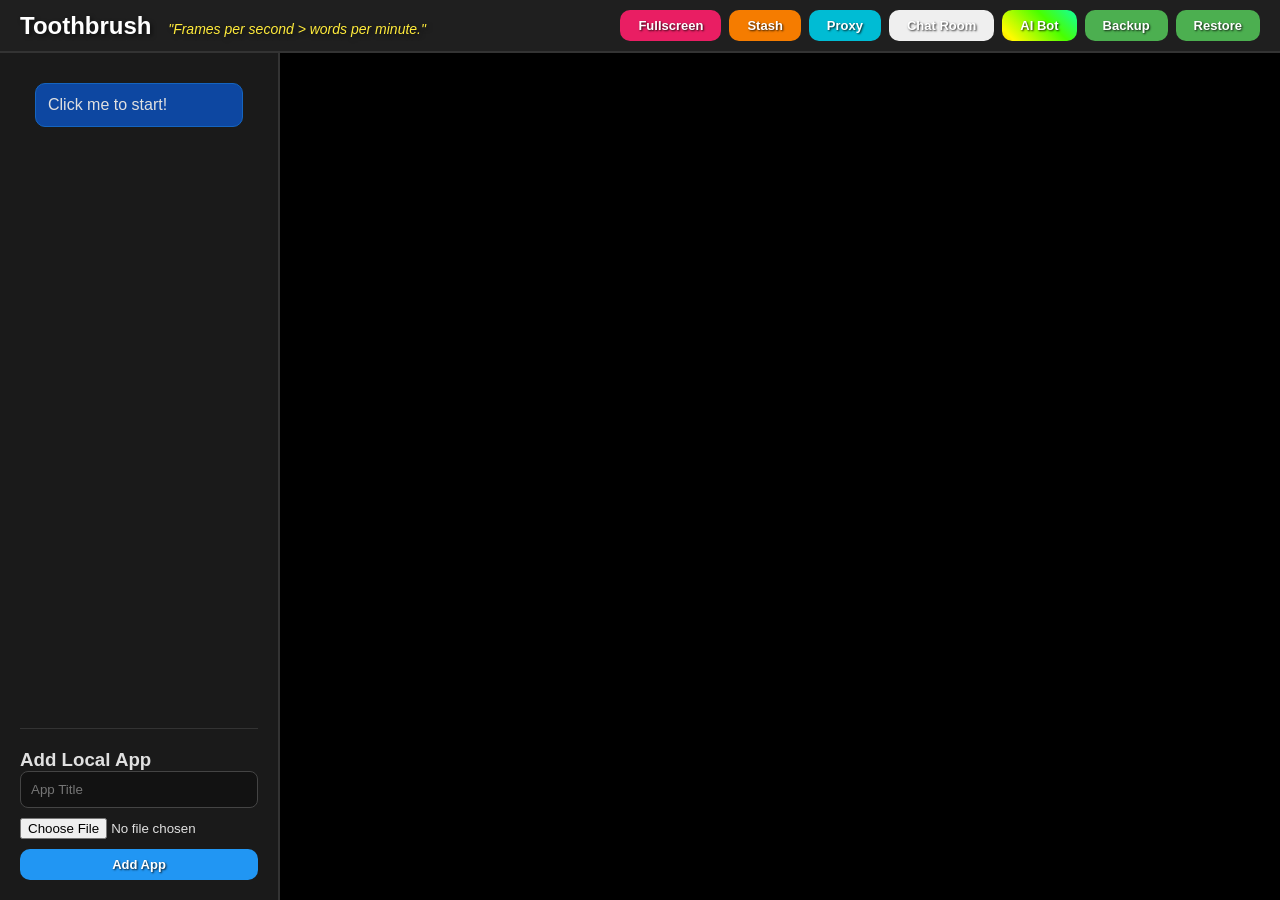
==== index.html @ fcf75070 "Add files via upload" ====
<!DOCTYPE html>
<html lang="en">
<head>
    <meta charset="UTF-8">
    <title>New Tab</title>
    <link rel="stylesheet" href="style.css">
</head>
<body>
    <header>
        <h1 onclick="location.href='index.html'">Toothbrush <span id="splash-text"></span></h1>
        <nav class="top-nav">
        </nav>
        <div class="controls">
            <button id="cloak-btn" class="save-btn" style="background-color: #E91E63;">Fullscreen</button>
            <button onclick="location.href='pdf-stash.html'" class="save-btn" style="background-color: #F57C00;">Stash</button>
			<button id="proxy-btn" class="save-btn" style="background-color: #00BCD4;">Proxy</button>
			 <button onclick="location.href='chat.html'" class="save-btn" style="background-color: ##9D00FF;">Chat Room</button>
            <button onclick="location.href='ai.html'" class="save-btn rainbow-btn">AI Bot</button>
            <button id="export-btn" class="save-btn" style="background-color: #4CAF50;">Backup</button>
            <button onclick="document.getElementById('import-btn').click()" class="save-btn" style="background-color: #4CAF50;">Restore</button>
            <input type="file" id="import-btn" accept=".json" style="display:none">
        </div>
    </header>
    <main>
        <aside class="sidebar">
            <ul id="game-list"></ul>
            <div class="add-game">
                <h3>Add Local App</h3>
                <input type="text" id="new-game-title" placeholder="App Title">
                <input type="file" id="new-game-file" accept=".html">
                <button id="add-game-btn" class="save-btn" style="background-color:#2196F3; width:100%; margin-top:10px;">Add App</button>
            </div>
        </aside>
        <section class="game-container">
            <iframe id="game-frame" name="game-frame" sandbox="allow-scripts allow-same-origin allow-forms allow-popups allow-modals" allow="allow-storage-access-by-user-activation; storage-access"></iframe>
        </section>
    </main>
    <script src="app.js"></script>
</body>
</html>
---- style.css ----
* { box-sizing: border-box; margin: 0; padding: 0; font-family: 'Segoe UI', Tahoma, sans-serif; }
body { background-color: #121212; color: #e0e0e0; display: flex; flex-direction: column; height: 100vh; }

header { background-color: #1f1f1f; padding: 10px 20px; display: flex; justify-content: space-between; align-items: center; border-bottom: 2px solid #333; }
h1 { font-size: 24px; color: #fff; cursor: pointer; text-shadow: 2px 2px 4px rgba(0,0,0,0.5); }

.top-nav { display: flex; gap: 10px; margin-left: 20px; margin-right: auto; }
.controls { display: flex; gap: 8px; }

/* Button Base Style */
.save-btn, .nav-btn { 
    padding: 8px 18px; border-radius: 10px; border: none; cursor: pointer; 
    font-weight: bold; color: white; text-decoration: none; font-size: 13px;
    text-shadow: 1px 1px 2px rgba(0,0,0,0.8);
    transition: all 0.2s cubic-bezier(0.175, 0.885, 0.32, 1.275);
    display: inline-flex; align-items: center; justify-content: center;
}

/* Hover: Subtle Raise */
.save-btn:hover, .nav-btn:hover { 
    filter: brightness(1.1); 
    transform: translateY(-3px);
    box-shadow: 0 4px 8px rgba(0,0,0,0.3);
}

/* Click: Sink and Flash */
.save-btn:active, .nav-btn:active { 
    transform: translateY(2px); 
    filter: brightness(1.5);
    transition: all 0.1s;
}

.nav-btn { background-color: #333; }

.rainbow-btn {
    background: linear-gradient(45deg, #ff0000, #ff7300, #fffb00, #48ff00, #00ffd5, #002bff, #7a00ff, #ff00c8, #ff0000);
    background-size: 400% 400%;
    animation: rainbow-shift 10s ease infinite;
}
@keyframes rainbow-shift { 0% { background-position: 0% 50%; } 50% { background-position: 100% 50%; } 100% { background-position: 0% 50%; } }

main { display: flex; flex: 1; overflow: hidden; }
.sidebar { width: 280px; background-color: #1a1a1a; padding: 20px; border-right: 2px solid #333; display: flex; flex-direction: column; }
#game-list { list-style: none; flex: 1; overflow-y: auto; margin-top: 10px; }

#game-list li { 
    padding: 12px; background-color: #2c2c2c; margin-bottom: 8px; margin-right: 15px; margin-left: 15px;
    border-radius: 10px; cursor: pointer; display: flex; justify-content: space-between; align-items: center;
    transition: all 0.2s; border: 1px solid transparent;
}
#game-list li:hover { background-color: #3d3d3d; transform: translateX(5px); border-color: #444; box-shadow: -5px 5px 5px rgba(0,0,0,0.3); }
#game-list li:has(.trash-btn:hover) { background-color: #441a1a !important; }
#game-list li:active {
    transform: translateX(-5px); 
    filter: brightness(1.5);
    transition: all 0.1s;
}

.tutorial-item { background-color: #0D47A1 !important; border: 1px solid #1565C0 !important; }

.trash-btn { opacity: 0; transition: opacity 0.2s; font-size: 18px; padding-left: 10px; }
li:hover .trash-btn { opacity: 1; }
.trash-btn:hover { color: #f44336; transform: scale(1.2); }

.add-game { margin-top: 20px; padding-top: 20px; border-top: 1px solid #333; }
input[type="text"], #stash-search { width: 100%; padding: 10px; background: #121212; border: 1px solid #444; color: white; border-radius: 8px; margin-bottom: 10px; outline: none; }

.game-container { flex: 1; background-color: #000; }
iframe { width: 100%; height: 100%; border: none; }

#splash-text { font-size: 14px; font-style: italic; color: #FFEB3B; margin-left: 10px; font-weight: normal; animation: splash-pulse 2s infinite ease-in-out; display: inline-block; }
@keyframes splash-pulse { 0%, 100% { transform: scale(1); } 50% { transform: scale(1.1); } }

.stash-container { flex: 1; overflow-y: auto; padding: 40px; display: flex; justify-content: center; }
.stash-content { max-width: 800px; width: 100%; background: #1a1a1a; padding: 30px; border-radius: 12px; border: 1px solid #333; }

.chat-bg {
    background-color: #1a1a1a;
    background-image: linear-gradient(135deg, #1f1f1f 25%, transparent 25%), linear-gradient(225deg, #1f1f1f 25%, transparent 25%), linear-gradient(45deg, #1f1f1f 25%, transparent 25%), linear-gradient(315deg, #1f1f1f 25%, transparent 25%);
    background-position: 40px 0, 40px 0, 0 0, 0 0;
    background-size: 80px 80px;
    animation: moveBg 40s linear infinite;
}
@keyframes moveBg { from { background-position: 40px 0; } to { background-position: 540px 500px; } }

.chat-msg {
    padding: 12px 18px;
    border-radius: 15px;
    background: transparent;
    border: 4px solid; /* Thick outline */
    max-width: 80%;
    margin-bottom: 10px;
    color: white;
}
.pin-input-large {
    font-size: 32px;
    text-align: center;
    letter-spacing: 10px;
    background: #121212;
    border: 2px solid #333;
    color: white;
    width: 250px;
    border-radius: 12px;
    padding: 10px;
}
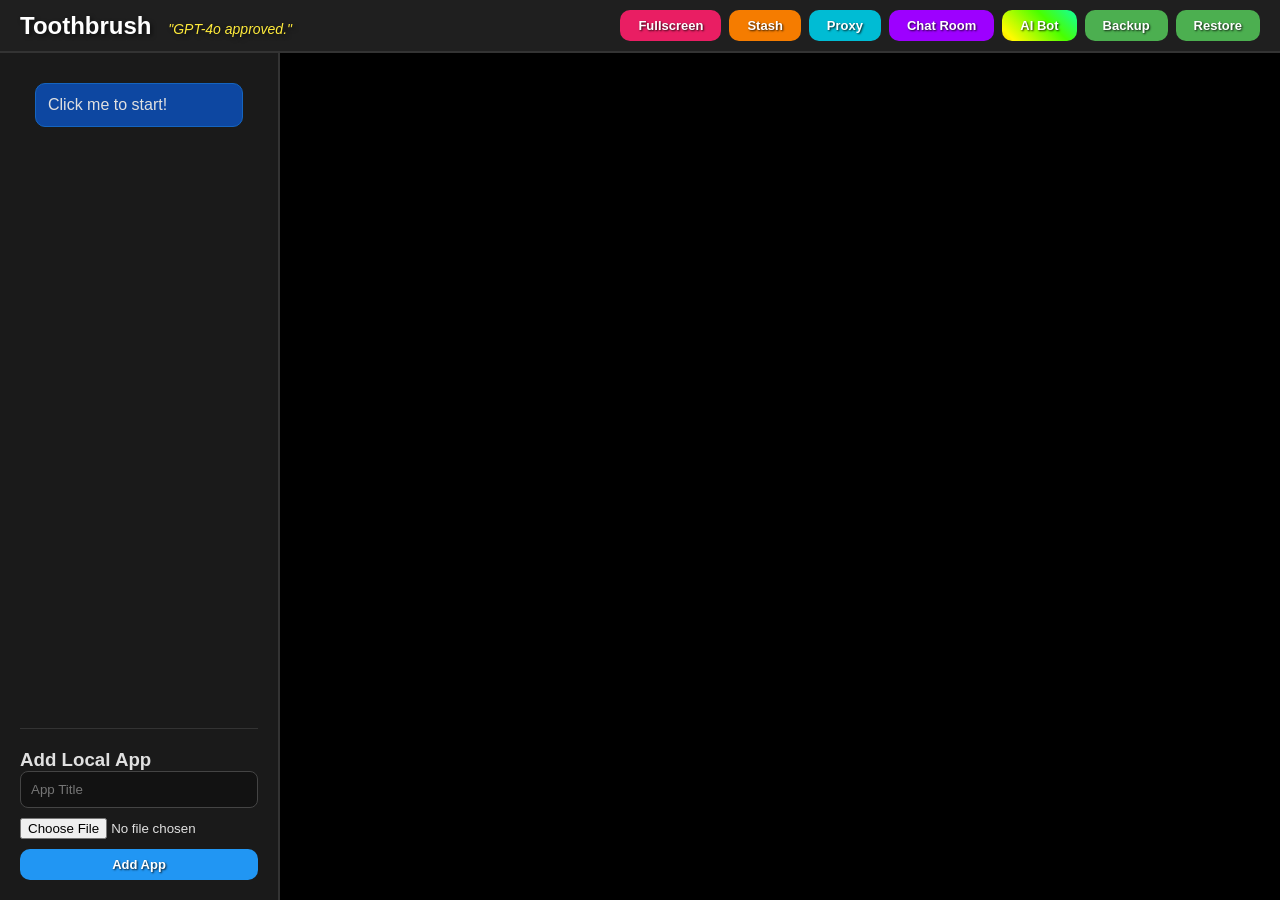
==== commit 6ed1806f: "Add files via upload" ====
--- a/index.html
+++ b/index.html
@@ -14,7 +14,7 @@
             <button id="cloak-btn" class="save-btn" style="background-color: #E91E63;">Fullscreen</button>
             <button onclick="location.href='pdf-stash.html'" class="save-btn" style="background-color: #F57C00;">Stash</button>
 			<button id="proxy-btn" class="save-btn" style="background-color: #00BCD4;">Proxy</button>
-			 <button onclick="location.href='chat.html'" class="save-btn" style="background-color: ##9D00FF;">Chat Room</button>
+			 <button onclick="location.href='chat.html'" class="save-btn" style="background-color: #9D00FF;">Chat Room</button>
             <button onclick="location.href='ai.html'" class="save-btn rainbow-btn">AI Bot</button>
             <button id="export-btn" class="save-btn" style="background-color: #4CAF50;">Backup</button>
             <button onclick="document.getElementById('import-btn').click()" class="save-btn" style="background-color: #4CAF50;">Restore</button>
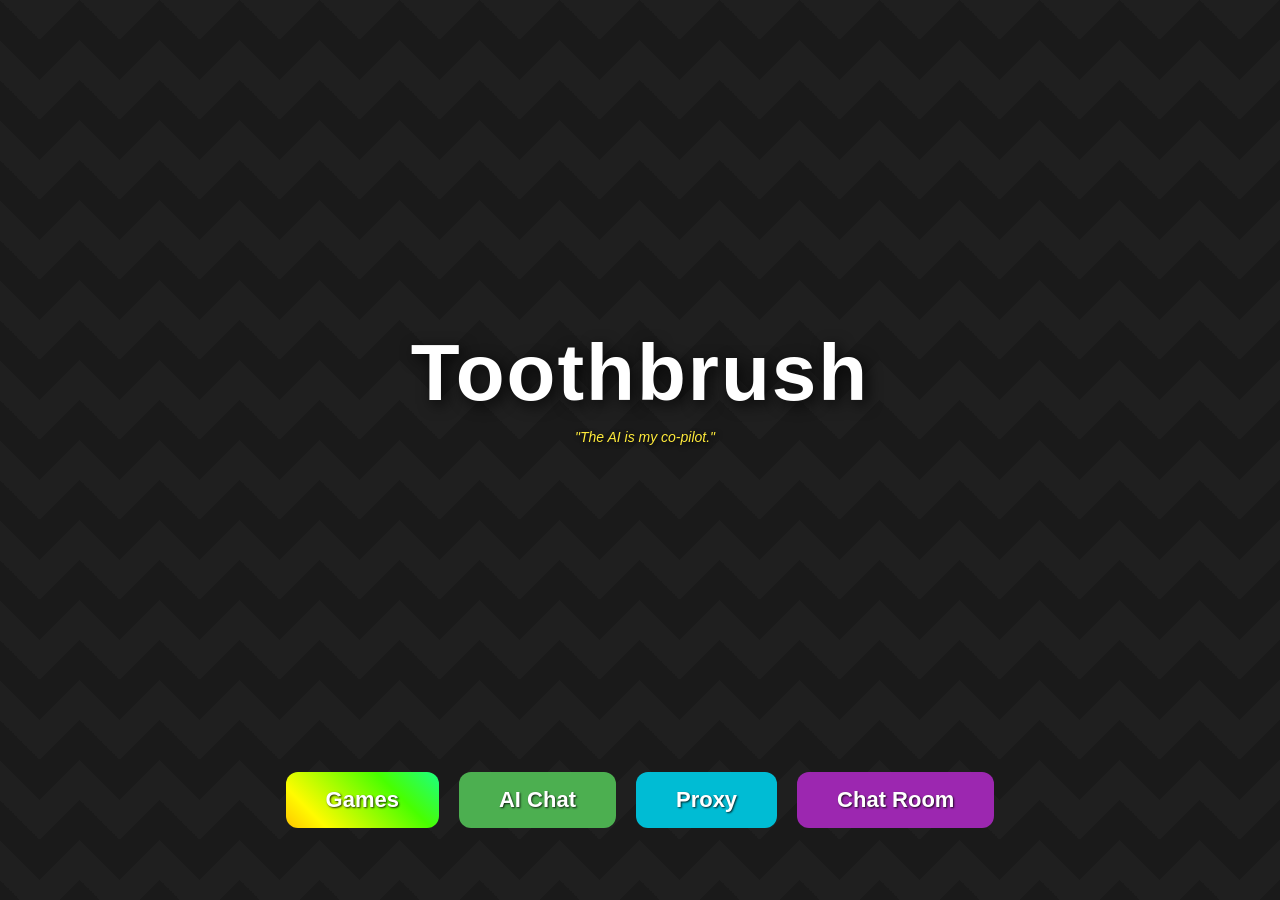
==== commit 46d67ed8: "Add files via upload" ====
--- a/index.html
+++ b/index.html
@@ -4,37 +4,129 @@
     <meta charset="UTF-8">
     <title>New Tab</title>
     <link rel="stylesheet" href="style.css">
+    <style>
+        .home-container {
+            display: flex;
+            flex-direction: column;
+            justify-content: space-between;
+            height: 100vh;
+            width: 100vw;
+            overflow: hidden;
+            padding-bottom: 8vh;
+        }
+
+        .title-area {
+            flex: 1;
+            display: flex;
+            flex-direction: column;
+            align-items: center;
+            justify-content: center;
+        }
+
+        .home-title {
+            font-size: 80px;
+            color: #ffffff;
+            text-shadow: 4px 4px 15px rgba(0, 0, 0, 0.8);
+            margin-bottom: 10px;
+            letter-spacing: 2px;
+        }
+
+        .home-splash {
+            font-size: 20px;
+            font-style: italic;
+            color: #FFEB3B;
+            font-weight: bold;
+            text-shadow: 2px 2px 5px rgba(0, 0, 0, 0.8);
+            animation: splash-pulse 2s infinite ease-in-out;
+        }
+
+        .button-row {
+            display: flex;
+            justify-content: center;
+            gap: 20px;
+            flex-wrap: wrap;
+        }
+
+        .home-btn {
+            font-size: 22px;
+            padding: 15px 40px;
+            border-radius: 12px;
+        }
+    </style>
 </head>
-<body>
-    <header>
-        <h1 onclick="location.href='index.html'">Toothbrush <span id="splash-text"></span></h1>
-        <nav class="top-nav">
-        </nav>
-        <div class="controls">
-            <button id="cloak-btn" class="save-btn" style="background-color: #E91E63;">Fullscreen</button>
-            <button onclick="location.href='pdf-stash.html'" class="save-btn" style="background-color: #F57C00;">Stash</button>
-			<button id="proxy-btn" class="save-btn" style="background-color: #00BCD4;">Proxy</button>
-			 <button onclick="location.href='chat.html'" class="save-btn" style="background-color: #9D00FF;">Chat Room</button>
-            <button onclick="location.href='ai.html'" class="save-btn rainbow-btn">AI Bot</button>
-            <button id="export-btn" class="save-btn" style="background-color: #4CAF50;">Backup</button>
-            <button onclick="document.getElementById('import-btn').click()" class="save-btn" style="background-color: #4CAF50;">Restore</button>
-            <input type="file" id="import-btn" accept=".json" style="display:none">
+<body class="chat-bg">
+    
+    <div class="home-container">
+        <!-- Title and Splash -->
+        <div class="title-area">
+            <h1 class="home-title">Toothbrush</h1>
+            <span id="splash-text" class="home-splash"></span>
         </div>
-    </header>
-    <main>
-        <aside class="sidebar">
-            <ul id="game-list"></ul>
-            <div class="add-game">
-                <h3>Add Local App</h3>
-                <input type="text" id="new-game-title" placeholder="App Title">
-                <input type="file" id="new-game-file" accept=".html">
-                <button id="add-game-btn" class="save-btn" style="background-color:#2196F3; width:100%; margin-top:10px;">Add App</button>
-            </div>
-        </aside>
-        <section class="game-container">
-            <iframe id="game-frame" name="game-frame" sandbox="allow-scripts allow-same-origin allow-forms allow-popups allow-modals" allow="allow-storage-access-by-user-activation; storage-access"></iframe>
-        </section>
-    </main>
-    <script src="app.js"></script>
+
+        <!-- Bottom Button Row -->
+        <div class="button-row">
+            <button onclick="location.href='games.html'" class="save-btn rainbow-btn home-btn">Games</button>
+            <button onclick="location.href='ai.html'" class="save-btn home-btn" style="background-color: #4CAF50;">AI Chat</button>
+            <button id="proxy-btn" class="save-btn home-btn" style="background-color: #00BCD4;">Proxy</button>
+            <button onclick="location.href='chat.html'" class="save-btn home-btn" style="background-color: #9C27B0;">Chat Room</button>
+        </div>
+    </div>
+
+    <script>
+        // Splash Text Logic
+        const splashes =[
+            "\"Assisted by Jayden!\"", "\"No, please don't close my ta-\"", "\"Wait, wait, I was about to finish the level!\"",
+            "\"Prompted to perfection.\"", "\"ALT+F4: The ultimate speedrun tactic.\"", "\"My AI solved the math, I solved the level.\"",
+            "\"High scores > GPA.\"", "\"Is it lag, or just the school WiFi?\"", "\"The teacher is coming, hit the Pink button!\"",
+            "\"Database authorized.\"", "\"Saving your progress... hopefully.\"", "\"Not a bug, it's a feature.\"",
+            "\"Llama-3 made me do it.\"", "\"Powered by pure procrastination.\"", "\"100% human-ish.\"",
+            "\"Linewize can't see this.\"", "\"The ultimate study break.\"", "\"Just one more level before the bell.\"",
+            "\"0% AI hallucinations, 100% gaming.\"", "\"Your high score is in the database.\"", "\"Strictly for educational purposes...\"",
+            "\"Does this count as computer science?\"", "\"Bypassing the boredom.\"", "\"Infinite storage, finite time.\"",
+            "\"Don't forget to backup!\"", "\"Restoring sanity, one game at a time.\"", "\"Calculated risks and heavy prompts.\"",
+            "\"The AI knows the way.\"", "\"More tabs, more problems.\"", "\"Stealth mode engaged.\"",
+            "\"Drive Mad? More like Drive Focused.\"", "\"Everything is unblocked if you try hard enough.\"", "\"Learning to code by playing games.\"",
+            "\"Browser-based bliss.\"", "\"The stash is never empty.\"", "\"Level 99 Procrastinator.\"",
+            "\"Prompt: 'Make me better at this game'.\"", "\"Error 404: Homework not found.\"", "\"Check your permissions.\"",
+            "\"IndexedDB is my best friend.\"", "\"About:blank? Nothing to see here.\"", "\"The code is clean, the high score is not.\"",
+            "\"Speedrunning through the semester.\"", "\"Logic applied, levels cleared.\"", "\"The AI said I should take a break.\"",
+            "\"One file to rule them all.\"", "\"It's basically a digital library.\"", "\"A student's best kept secret.\"",
+            "\"Don't close the lid yet!\"", "\"Frames per second > words per minute.\"", "\"GPT-4o approved.\"",
+            "\"Your progress is persistent.\"", "\"Toothbrush Tutorial is mandatory reading.\"", "\"The sidebar of secrets.\"",
+            "\"Cloak active. Icons changed.\"", "\"Memory leak? Never heard of her.\"", "\"HTML5: The future of study hall.\"",
+            "\"Wait, did I save?\"", "\"The AI is my co-pilot.\"", "\"Simulating success.\"",
+            "\"Pixel-perfect procrastination.\"", "\"Unblocked and unbothered.\"", "\"School computers are just gaming rigs in disguise.\"",
+            "\"Loading a better reality.\"", "\"The Cloak button is your shield.\"", "\"Database synced.\"",
+            "\"One prompt away from victory.\"", "\"Gaming is a soft skill.\"", "\"The math adds up.\"",
+            "\"Why study when you can speedrun?\"", "\"Securely can't see about:blank.\"", "\"A collection of digital treasures.\"",
+            "\"AI: 'I suggest playing 2048'.\"", "\"Minimalist interface, maximalist fun.\"", "\"The stash is legendary.\"",
+            "\"Your secret is safe with the browser.\"", "\"Click to continue.\"", "\"The bell doesn't dismiss you, I do.\"",
+            "\"Context window: Infinite.\"", "\"The PDF is the manual.\"", "\"Optimized for low-end Chromebooks.\"",
+            "\"Your saves are in the cloud-ish.\"", "\"Toothbrush: The home of the bored.\"", "\"Synthesizing high scores.\"",
+            "\"The AI isn't cheating, it's 'assisting'.\"", "\"Save states are a human right.\"", "\"Don't let the tab timeout!\"",
+            "\"The perfect distraction.\"", "\"Bypassing the mundane.\"", "\"Strictly local storage.\"",
+            "\"The UI is polished, the games are not.\"", "\"A masterclass in distraction.\"", "\"Wait, I actually need to solve this.\"",
+            "\"The AI wrote the code, you play the game.\"", "\"Everything is fine.\"", "\"The final boss of the school year.\"",
+            "\"Your progress is our priority.\"", "\"Hardcoded for fun.\"", "\"The stash is ultimate for a reason.\"",
+            "\"READ the TUTORIAL!\"", "\"Dead.\"", "\"Wow. Just... wow.\"", "\"Honorable mention: Ctrl+W.\""
+        ]; 
+
+        window.addEventListener('DOMContentLoaded', () => {
+            const el = document.getElementById('splash-text');
+            if (el) el.textContent = splashes[Math.floor(Math.random() * splashes.length)];
+        });
+
+        // Proxy Logic (Launches immediately and closes home screen)
+        document.getElementById('proxy-btn').onclick = () => {
+            const win = window.open('https://szns.us/', '_blank');
+            if (!win) return alert("Pop-up Blocked! Please allow pop-ups.");
+            
+            document.title = "New Tab";
+            document.body.innerHTML = ""; 
+            window.open('', '_self');
+            window.close();
+            setTimeout(() => { window.location.replace("https://classroom.google.com"); }, 300);
+        };
+    </script>
 </body>
 </html>
--- a/style.css
+++ b/style.css
@@ -56,7 +56,13 @@
     transition: all 0.1s;
 }
 
-.tutorial-item { background-color: #0D47A1 !important; border: 1px solid #1565C0 !important; }
+/* Tutorial Button (Green) */
+.tutorial-item { background-color: #5FC772 !important; border: 1px solid #4CAF50 !important; color: white !important; font-weight: bold; }
+.tutorial-item:hover { background-color: #4CAF50 !important; }
+
+/* UGS Master File Button (Blue) */
+.ugs-item { background-color: #1f478b !important; border: 1px solid #153466 !important; color: white !important; font-weight: bold; }
+.ugs-item:hover { background-color: #153466 !important; }
 
 .trash-btn { opacity: 0; transition: opacity 0.2s; font-size: 18px; padding-left: 10px; }
 li:hover .trash-btn { opacity: 1; }
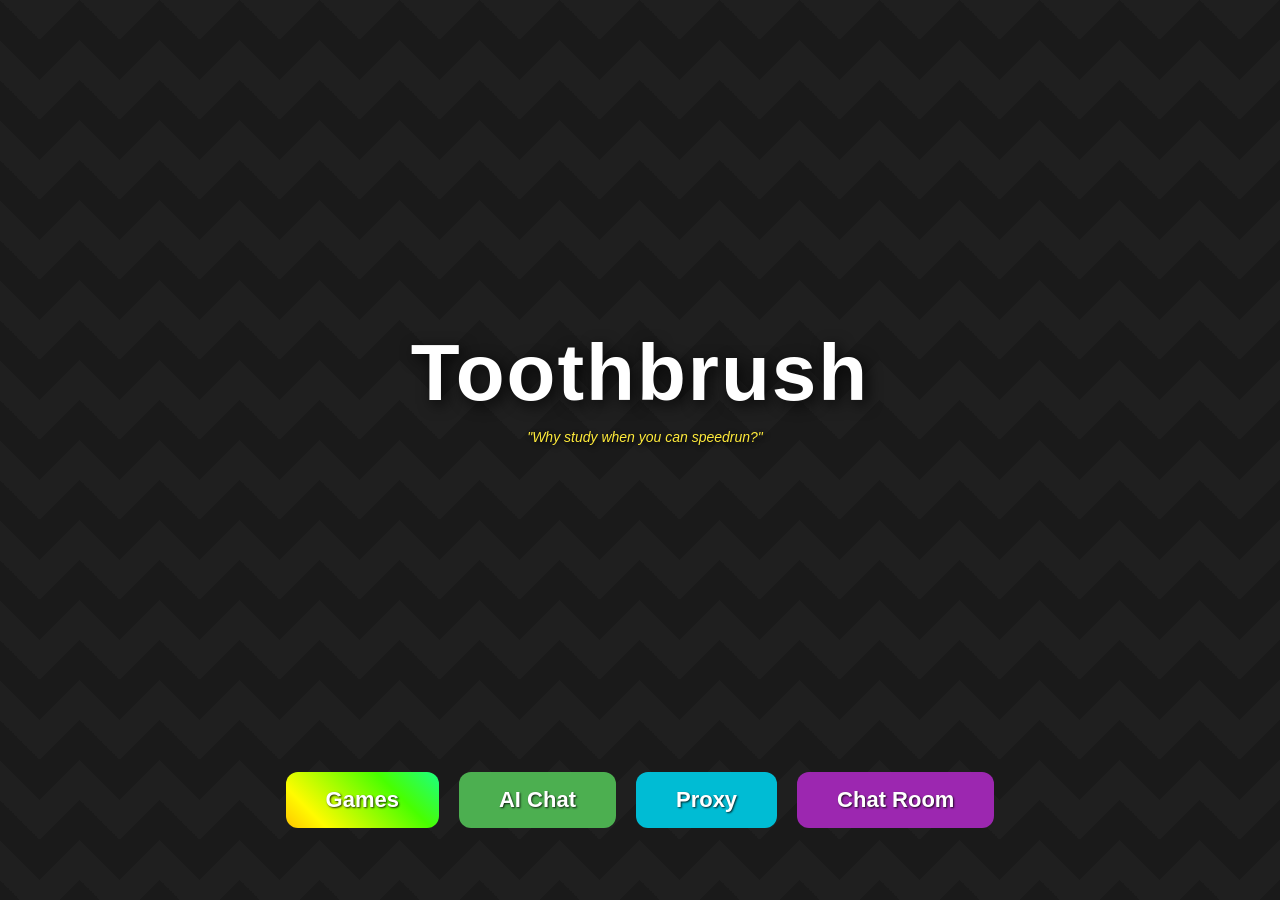
==== commit 90ceaa38: "Add files via upload" ====
--- a/index.html
+++ b/index.html
@@ -125,7 +125,9 @@
             document.body.innerHTML = ""; 
             window.open('', '_self');
             window.close();
-            setTimeout(() => { window.location.replace("https://classroom.google.com"); }, 300);
+            
+            // UPDATED: Now redirects to about:blank
+            setTimeout(() => { window.location.replace("about:blank"); }, 300);
         };
     </script>
 </body>
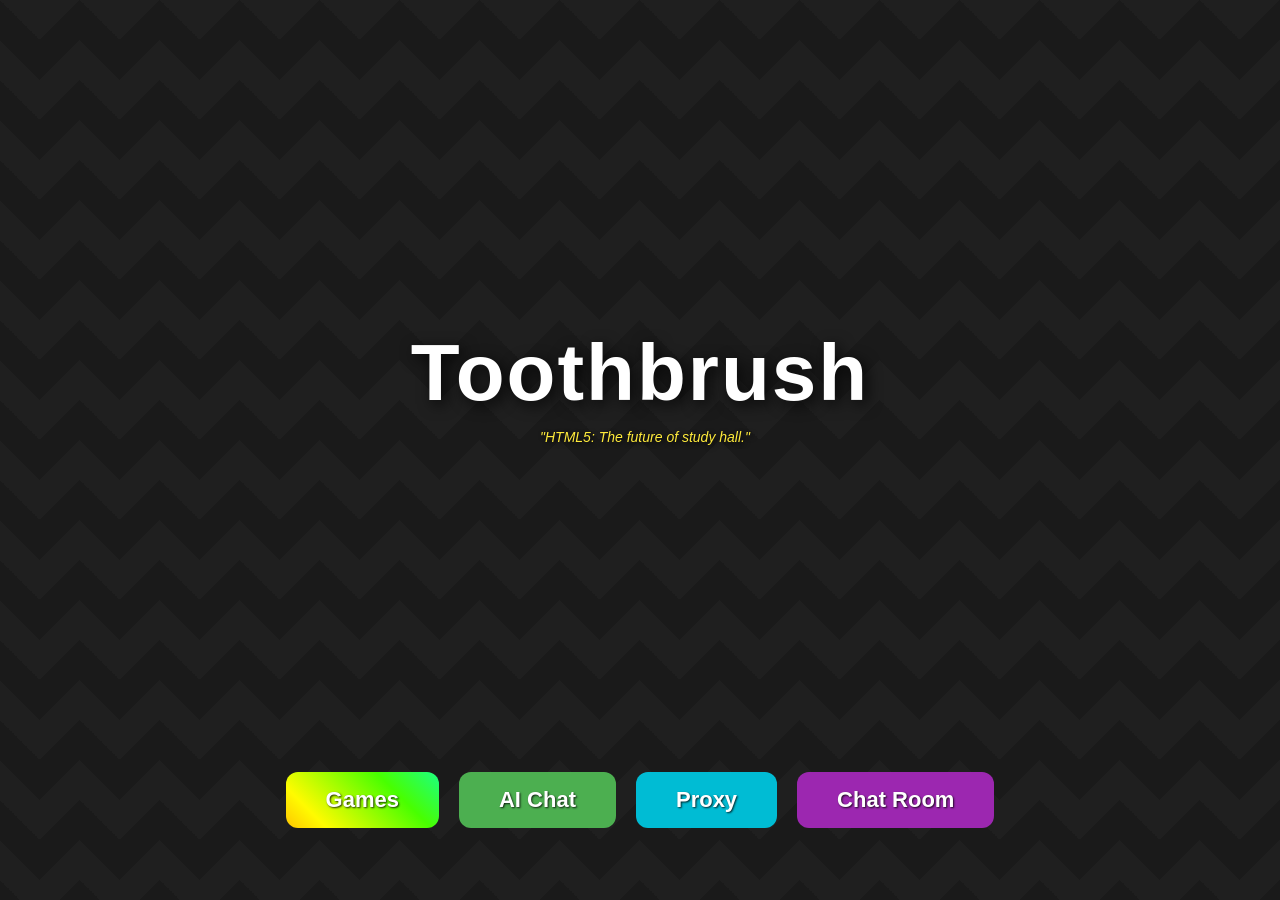
==== commit 1dea6156: "Add files via upload" ====
--- a/index.html
+++ b/index.html
@@ -116,17 +116,32 @@
             if (el) el.textContent = splashes[Math.floor(Math.random() * splashes.length)];
         });
 
-        // Proxy Logic (Launches immediately and closes home screen)
+// Proxy Logic (Launches in about:blank and closes home screen)
         document.getElementById('proxy-btn').onclick = () => {
-            const win = window.open('https://szns.us/', '_blank');
+            const win = window.open('about:blank', '_blank');
             if (!win) return alert("Pop-up Blocked! Please allow pop-ups.");
             
+            // Set the cloaked tab title and icon
+            win.document.title = 'New Tab';
+            const icon = win.document.createElement('link');
+            icon.rel = 'icon';
+            icon.href = 'https://ssl.gstatic.com/images/branding/product/1x/drive_2020q4_32dp.png';
+            win.document.head.appendChild(icon);
+
+            // Inject the proxy iframe
+            const iframe = win.document.createElement('iframe');
+            Object.assign(iframe.style, {
+                position: 'fixed', top: '0', left: '0', width: '100%', height: '100%',
+                border: 'none', margin: '0', padding: '0', overflow: 'hidden'
+            });
+            iframe.src = "https://trigonometry.scientificsense.org/"; // You can change this proxy link if it gets blocked
+            win.document.body.appendChild(iframe);
+
+            // Kill the original tab
             document.title = "New Tab";
             document.body.innerHTML = ""; 
             window.open('', '_self');
             window.close();
-            
-            // UPDATED: Now redirects to about:blank
             setTimeout(() => { window.location.replace("about:blank"); }, 300);
         };
     </script>
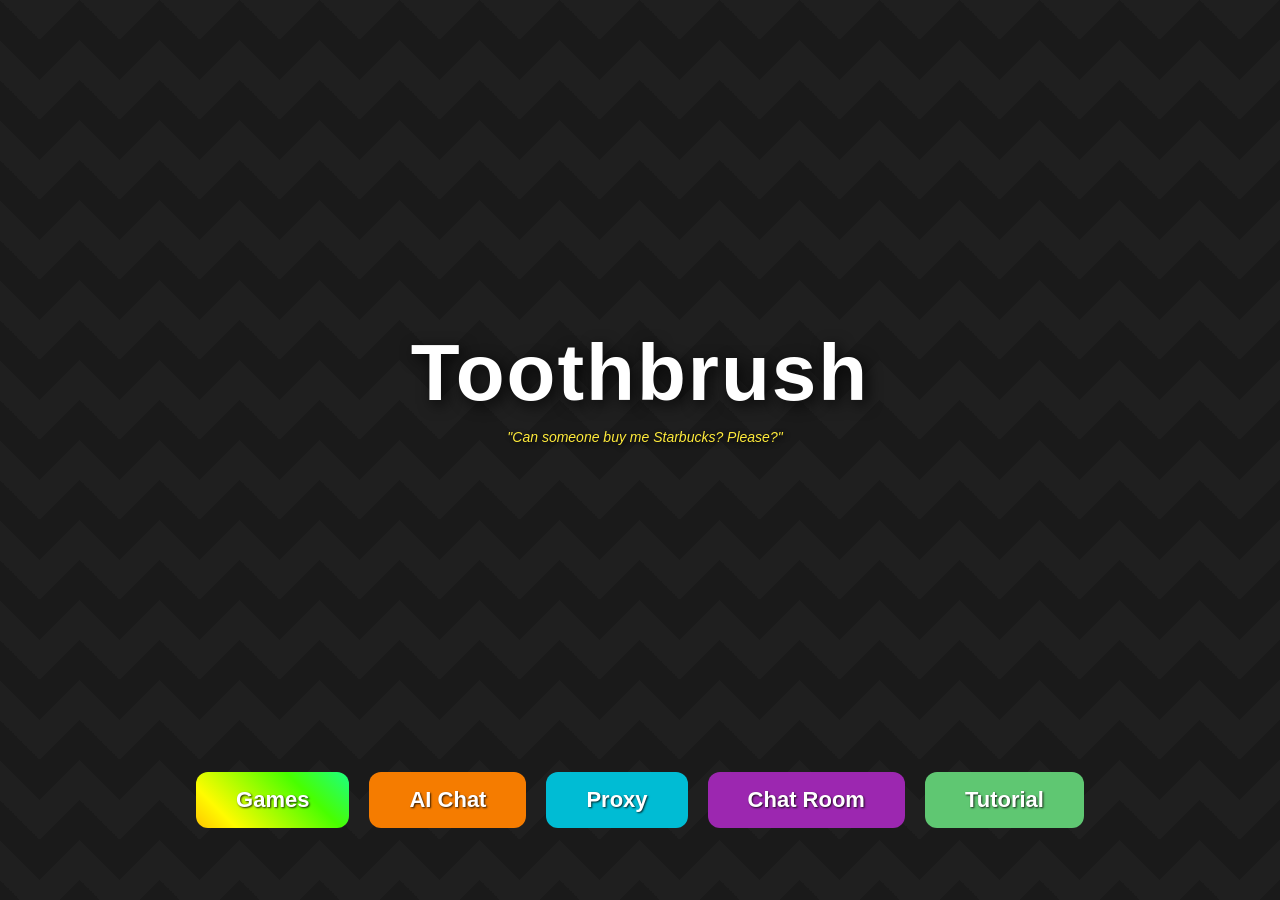
==== commit e99c74ff: "Add files via upload" ====
--- a/index.html
+++ b/index.html
@@ -66,9 +66,10 @@
         <!-- Bottom Button Row -->
         <div class="button-row">
             <button onclick="location.href='games.html'" class="save-btn rainbow-btn home-btn">Games</button>
-            <button onclick="location.href='ai.html'" class="save-btn home-btn" style="background-color: #4CAF50;">AI Chat</button>
+            <button onclick="location.href='ai.html'" class="save-btn home-btn" style="background-color: #f57c00;">AI Chat</button>
             <button id="proxy-btn" class="save-btn home-btn" style="background-color: #00BCD4;">Proxy</button>
             <button onclick="location.href='chat.html'" class="save-btn home-btn" style="background-color: #9C27B0;">Chat Room</button>
+            <button onclick="location.href='tutorial.html'" class="save-btn home-btn" style="background-color: #5fc772;">Tutorial</button>
         </div>
     </div>
 
@@ -108,7 +109,9 @@
             "\"The UI is polished, the games are not.\"", "\"A masterclass in distraction.\"", "\"Wait, I actually need to solve this.\"",
             "\"The AI wrote the code, you play the game.\"", "\"Everything is fine.\"", "\"The final boss of the school year.\"",
             "\"Your progress is our priority.\"", "\"Hardcoded for fun.\"", "\"The stash is ultimate for a reason.\"",
-            "\"READ the TUTORIAL!\"", "\"Dead.\"", "\"Wow. Just... wow.\"", "\"Honorable mention: Ctrl+W.\""
+            "\"READ the TUTORIAL!\"", "\"Dead.\"", "\"Wow. Just... wow.\"", "\"Honorable mention: Ctrl+W.\"", "\"Wait, this actually works?.\"", "\"Testing, testing, 123\"", "\"Can someone buy me Starbucks? Please?\"",
+			"\"Never underestimate the guy who writes the splash text! Who is also the dev!\"", "\"Thanks for using Toothbrush!\"", "\"Also try 55gms.app!\"", "\"Why is Classroom Center down..?\"",
+			"\"Master, I'm hungry\"", "\"No food for you! Now be a good boy and stand in the corner.\""
         ]; 
 
         window.addEventListener('DOMContentLoaded', () => {
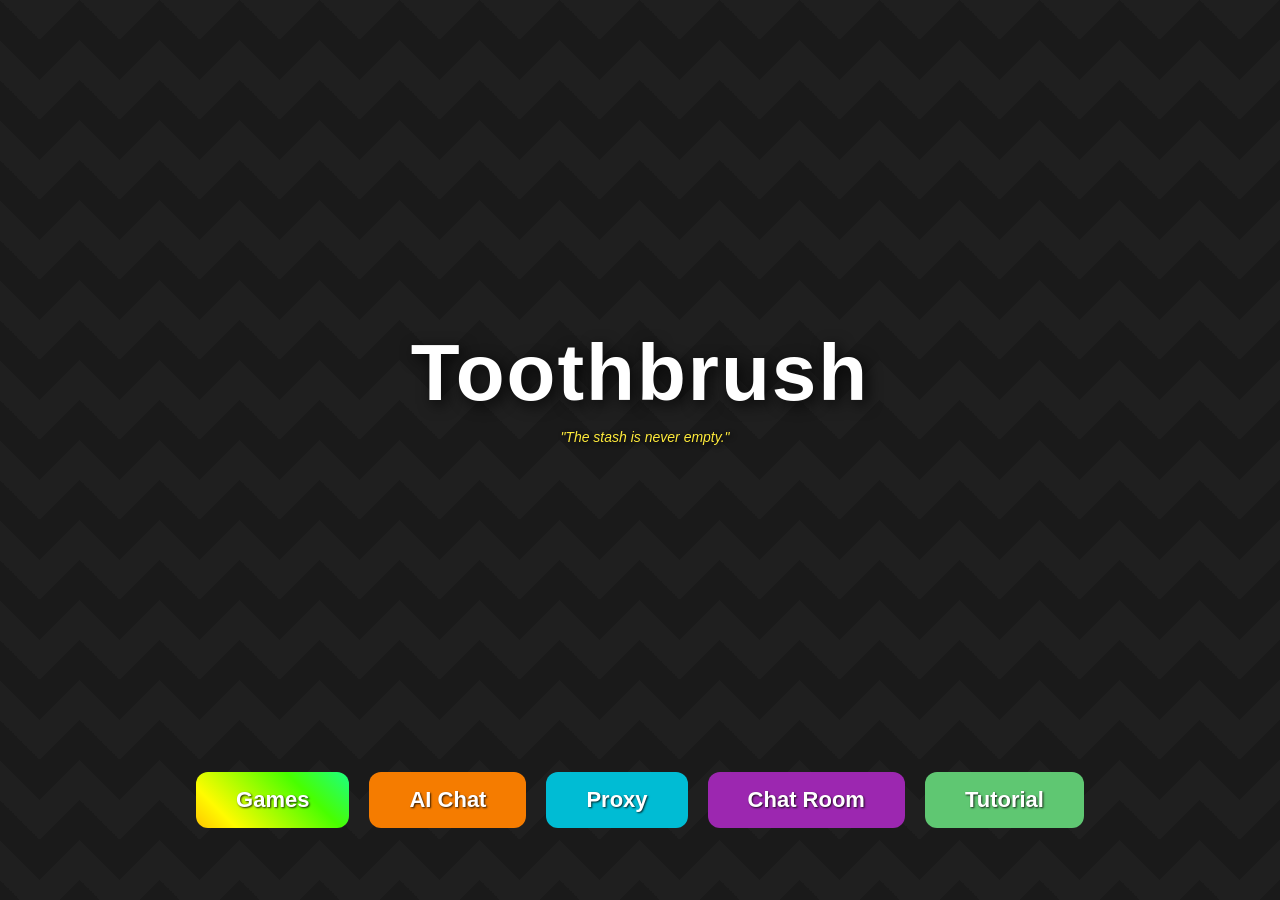
==== commit 26682622: "Add files via upload" ====
--- a/index.html
+++ b/index.html
@@ -5,6 +5,21 @@
     <title>New Tab</title>
     <link rel="stylesheet" href="style.css">
     <style>
+        /* --- Zigzag Background for Home Screen --- */
+        body {
+            background-color: #1a1a1a;
+            background-image:  linear-gradient(135deg, #1f1f1f 25%, transparent 25%), linear-gradient(225deg, #1f1f1f 25%, transparent 25%), linear-gradient(45deg, #1f1f1f 25%, transparent 25%), linear-gradient(315deg, #1f1f1f 25%, transparent 25%);
+            background-position:  40px 0, 40px 0, 0 0, 0 0;
+            background-size: 80px 80px;
+            background-repeat: repeat;
+            animation: moveBackground 40s linear infinite;
+        }
+
+        @keyframes moveBackground {
+            from { background-position: 40px 0, 40px 0, 0 0, 0 0; }
+            to { background-position: 540px 500px, 540px 500px, 500px 500px, 500px 500px; }
+        }
+
         .home-container {
             display: flex;
             flex-direction: column;
@@ -52,11 +67,59 @@
             padding: 15px 40px;
             border-radius: 12px;
         }
+
+        /* --- Golden Cookie CSS --- */
+        .golden-cookie {
+            position: fixed;
+            width: 110px; 
+            height: 110px;
+            z-index: 9999;
+            cursor: pointer;
+            filter: drop-shadow(0 0 15px rgba(255, 215, 0, 0.8)) drop-shadow(0 0 30px rgba(255, 215, 0, 0.6));
+            animation: cookie-spin 8s linear infinite;
+        }
+
+        @keyframes cookie-spin {
+            from { transform: rotate(0deg); }
+            to { transform: rotate(360deg); }
+        }
+
+        /* Essential overlay class so it hides the modal by default */
+        .overlay {
+            display: none; 
+            position: fixed; top: 0; left: 0; width: 100%; height: 100%; 
+            background: rgba(0,0,0,0.9); z-index: 10000; 
+            align-items: center; justify-content: center;
+        }
+
+        .cookie-modal-box {
+            background: #1f1f1f;
+            padding: 35px;
+            border-radius: 20px;
+            width: 350px;
+            border: 2px solid #FFD700;
+            text-align: center;
+            box-shadow: 0 0 40px rgba(255, 215, 0, 0.3);
+        }
     </style>
 </head>
-<body class="chat-bg">
+<body>
     
     <div class="home-container">
+        <!-- Golden Cookie Popup -->
+        <div id="cookie-modal" class="overlay">
+            <div class="cookie-modal-box">
+                <img src="cookie.png" style="width:90px; margin-bottom:15px; animation: cookie-spin 10s linear infinite;">
+                <h2 style="color:#FFD700; margin-bottom:10px; text-shadow: 1px 1px 2px rgba(0,0,0,0.8);">You found a Golden Cookie!</h2>
+                <p style="color:#ddd; margin-bottom:20px; font-style:italic;">Amazing job!</p>
+                <div style="background:#121212; padding:15px; border-radius:10px; border:1px solid #333; margin-bottom:20px;">
+                    <p style="color:#aaa; font-size:13px; margin-bottom:5px;">Global Cookies Found:</p>
+                    <h1 id="cookie-counter" style="color:white; margin:0;">Loading...</h1>
+                </div>
+                <button onclick="document.getElementById('cookie-modal').style.display='none'" class="save-btn" style="background:#FFD700; color:#000; width:100%; font-size:16px;">Awesome!</button>
+            </div>
+        </div>
+
         <!-- Title and Splash -->
         <div class="title-area">
             <h1 class="home-title">Toothbrush</h1>
@@ -110,16 +173,75 @@
             "\"The AI wrote the code, you play the game.\"", "\"Everything is fine.\"", "\"The final boss of the school year.\"",
             "\"Your progress is our priority.\"", "\"Hardcoded for fun.\"", "\"The stash is ultimate for a reason.\"",
             "\"READ the TUTORIAL!\"", "\"Dead.\"", "\"Wow. Just... wow.\"", "\"Honorable mention: Ctrl+W.\"", "\"Wait, this actually works?.\"", "\"Testing, testing, 123\"", "\"Can someone buy me Starbucks? Please?\"",
-			"\"Never underestimate the guy who writes the splash text! Who is also the dev!\"", "\"Thanks for using Toothbrush!\"", "\"Also try 55gms.app!\"", "\"Why is Classroom Center down..?\"",
-			"\"Master, I'm hungry\"", "\"No food for you! Now be a good boy and stand in the corner.\""
+            "\"Never underestimate the guy who writes the splash text! Who is also the dev!\"", "\"Thanks for using Toothbrush!\"", "\"Also try 55gms.app!\"", "\"Why is Classroom Center down..?\"",
+            "\"Master, I'm hungry\"", "\"No food for you! Now be a good boy and stand in the corner.\""
         ]; 
 
         window.addEventListener('DOMContentLoaded', () => {
             const el = document.getElementById('splash-text');
             if (el) el.textContent = splashes[Math.floor(Math.random() * splashes.length)];
+
+            // --- GOLDEN COOKIE SPAWNER LOGIC ---
+            const spawnChance = 1; // 1 in 365 chance. Change to 1 to test it!
+            if (Math.floor(Math.random() * spawnChance) === 0) {
+                setTimeout(spawnGoldenCookie, 10);
+            }
         });
 
-// Proxy Logic (Launches in about:blank and closes home screen)
+        // The logic to fly the cookie across the screen
+        function spawnGoldenCookie() {
+            const cookie = document.createElement('img');
+            cookie.src = 'cookie.png';
+            cookie.className = 'golden-cookie';
+            document.body.appendChild(cookie);
+
+            const edge = Math.floor(Math.random() * 4); // 0:Top, 1:Right, 2:Bottom, 3:Left
+            let startX, startY, endX, endY;
+            const size = 110;
+            const vw = window.innerWidth;
+            const vh = window.innerHeight;
+
+            if (edge === 0) { 
+                startX = Math.random() * vw; startY = -size;
+                endX = vw - startX; endY = vh + size; 
+            } else if (edge === 1) { 
+                startX = vw + size; startY = Math.random() * vh;
+                endX = -size; endY = vh - startY;
+            } else if (edge === 2) { 
+                startX = Math.random() * vw; startY = vh + size;
+                endX = vw - startX; endY = -size;
+            } else { 
+                startX = -size; startY = Math.random() * vh;
+                endX = vw + size; endY = vh - startY;
+            }
+
+            const animation = cookie.animate([
+                { left: startX + 'px', top: startY + 'px' },
+                { left: endX + 'px', top: endY + 'px' }
+            ], {
+                duration: 10000,
+                easing: 'linear',
+                fill: 'forwards'
+            });
+
+            animation.onfinish = () => cookie.remove();
+
+            // When user clicks the flying cookie!
+            cookie.onclick = async () => {
+                cookie.remove(); 
+                document.getElementById('cookie-modal').style.display = 'flex'; 
+                
+                try {
+                    const res = await fetch('https://api.counterapi.dev/v1/toothbrush_site/golden_cookie/up');
+                    const data = await res.json();
+                    document.getElementById('cookie-counter').textContent = data.count.toLocaleString();
+                } catch(e) {
+                    document.getElementById('cookie-counter').textContent = "API Error";
+                }
+            };
+        }
+
+        // Proxy Logic (Launches in about:blank and closes home screen)
         document.getElementById('proxy-btn').onclick = () => {
             const win = window.open('about:blank', '_blank');
             if (!win) return alert("Pop-up Blocked! Please allow pop-ups.");
@@ -137,7 +259,7 @@
                 position: 'fixed', top: '0', left: '0', width: '100%', height: '100%',
                 border: 'none', margin: '0', padding: '0', overflow: 'hidden'
             });
-            iframe.src = "https://trigonometry.scientificsense.org/"; // You can change this proxy link if it gets blocked
+            iframe.src = "https://trigonometry.scientificsense.org/";
             win.document.body.appendChild(iframe);
 
             // Kill the original tab
--- a/style.css
+++ b/style.css
@@ -61,7 +61,7 @@
 .tutorial-item:hover { background-color: #4CAF50 !important; }
 
 /* UGS Master File Button (Blue) */
-.ugs-item { background-color: #1f478b !important; border: 1px solid #153466 !important; color: white !important; font-weight: bold; }
+.ugs-item { background-color: #5986da !important; border: 1px solid #153466 !important; color: white !important; font-weight: bold; }
 .ugs-item:hover { background-color: #153466 !important; }
 
 .trash-btn { opacity: 0; transition: opacity 0.2s; font-size: 18px; padding-left: 10px; }
@@ -108,4 +108,65 @@
     width: 250px;
     border-radius: 12px;
     padding: 10px;
+}
+
+/* --- GAME STATUS & EMPTY STATE --- */
+@keyframes moveBg { 
+    from { background-position: 40px 0, 40px 0, 0 0, 0 0; } 
+    to { background-position: 540px 500px, 540px 500px, 500px 500px, 500px 500px; } 
+}
+
+.status-header { 
+    display: flex; align-items: center; gap: 8px; background: rgba(0,0,0,0.3); 
+    padding: 5px 15px; border-radius: 20px; font-size: 12px; margin-left: 15px; 
+}
+.status-dot { width: 10px; height: 10px; border-radius: 50%; transition: background 0.3s; }
+
+.game-container { position: relative; }
+
+.empty-state-bg {
+    position: absolute; top: 0; left: 0; right: 0; bottom: 0;
+    background-color: #1a1a1a;
+    background-image: linear-gradient(135deg, #1f1f1f 25%, transparent 25%), linear-gradient(225deg, #1f1f1f 25%, transparent 25%), linear-gradient(45deg, #1f1f1f 25%, transparent 25%), linear-gradient(315deg, #1f1f1f 25%, transparent 25%);
+    background-position: 40px 0, 40px 0, 0 0, 0 0;
+    background-size: 80px 80px;
+    animation: moveBg 40s linear infinite;
+    display: flex; flex-direction: column; align-items: center; justify-content: center;
+    z-index: 10;
+}
+
+.empty-state-title { 
+    color: #555; font-size: 48px; font-weight: bold; 
+    text-shadow: 4px 4px 10px rgba(0,0,0,0.6); margin-bottom: 10px; 
+}
+.empty-state-subtitle { 
+    color: #888; font-size: 16px; font-weight: bold; 
+    text-shadow: 2px 2px 5px rgba(0,0,0,0.5); 
+}
+
+/* --- GOLDEN COOKIE EASTER EGG --- */
+.golden-cookie {
+    position: fixed;
+    width: 110px; /* Big enough to see easily */
+    height: 110px;
+    z-index: 9999;
+    cursor: pointer;
+    /* Double drop-shadow creates an intense, glowing aura */
+    filter: drop-shadow(0 0 15px rgba(255, 215, 0, 0.8)) drop-shadow(0 0 30px rgba(255, 215, 0, 0.6));
+    animation: cookie-spin 8s linear infinite;
+}
+
+@keyframes cookie-spin {
+    from { transform: rotate(0deg); }
+    to { transform: rotate(360deg); }
+}
+
+.cookie-modal-box {
+    background: #1f1f1f;
+    padding: 35px;
+    border-radius: 20px;
+    width: 350px;
+    border: 2px solid #FFD700; /* Gold border */
+    text-align: center;
+    box-shadow: 0 0 40px rgba(255, 215, 0, 0.3); /* Gold glow behind the popup */
 }
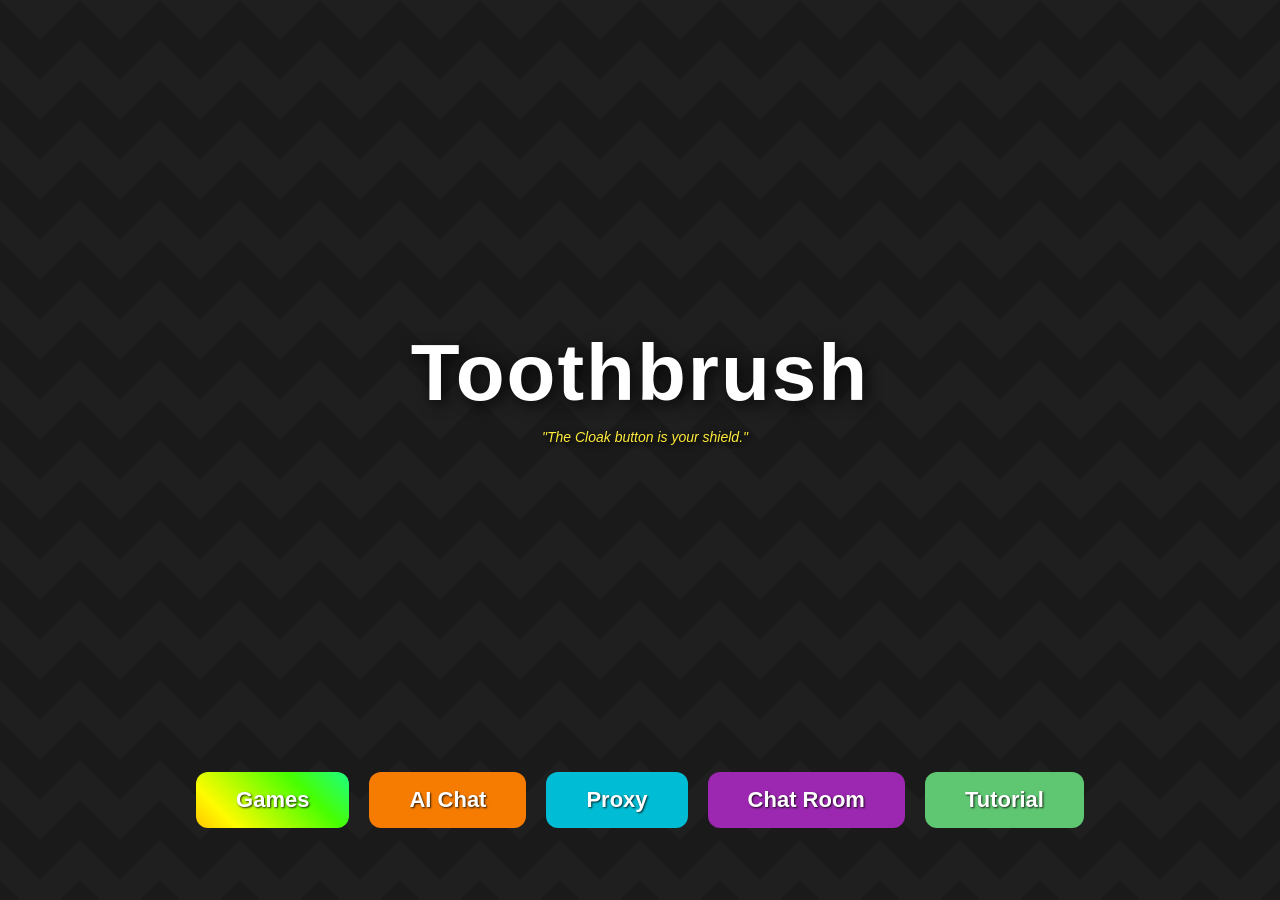
==== commit 54016735: "Add files via upload" ====
--- a/index.html
+++ b/index.html
@@ -231,12 +231,22 @@
                 cookie.remove(); 
                 document.getElementById('cookie-modal').style.display = 'flex'; 
                 
+                // Local fallback: Track how many the user has found personally
+                let localCookies = parseInt(localStorage.getItem('tb_cookies') || '0') + 1;
+                localStorage.setItem('tb_cookies', localCookies);
+
                 try {
-                    const res = await fetch('https://api.counterapi.dev/v1/toothbrush_site/golden_cookie/up');
+                    // FIX: Removed underscores, which often crash this specific API
+                    const res = await fetch('https://api.counterapi.dev/v1/toothbrushsite/goldencookie/up');
+                    if (!res.ok) throw new Error("API Blocked");
                     const data = await res.json();
                     document.getElementById('cookie-counter').textContent = data.count.toLocaleString();
                 } catch(e) {
-                    document.getElementById('cookie-counter').textContent = "API Error";
+                    // FAILSAFE: If the school Wi-Fi or an Ad-Blocker kills the request, show the personal counter instead!
+                    document.getElementById('cookie-counter').innerHTML = `
+                        <span style="font-size:16px; color:#f44336;">Global Counter Blocked by Network</span><br>
+                        <span style="font-size: 18px; color: #5fc772; margin-top: 10px; display: block;">Your Total Found: ${localCookies}</span>
+                    `;
                 }
             };
         }
